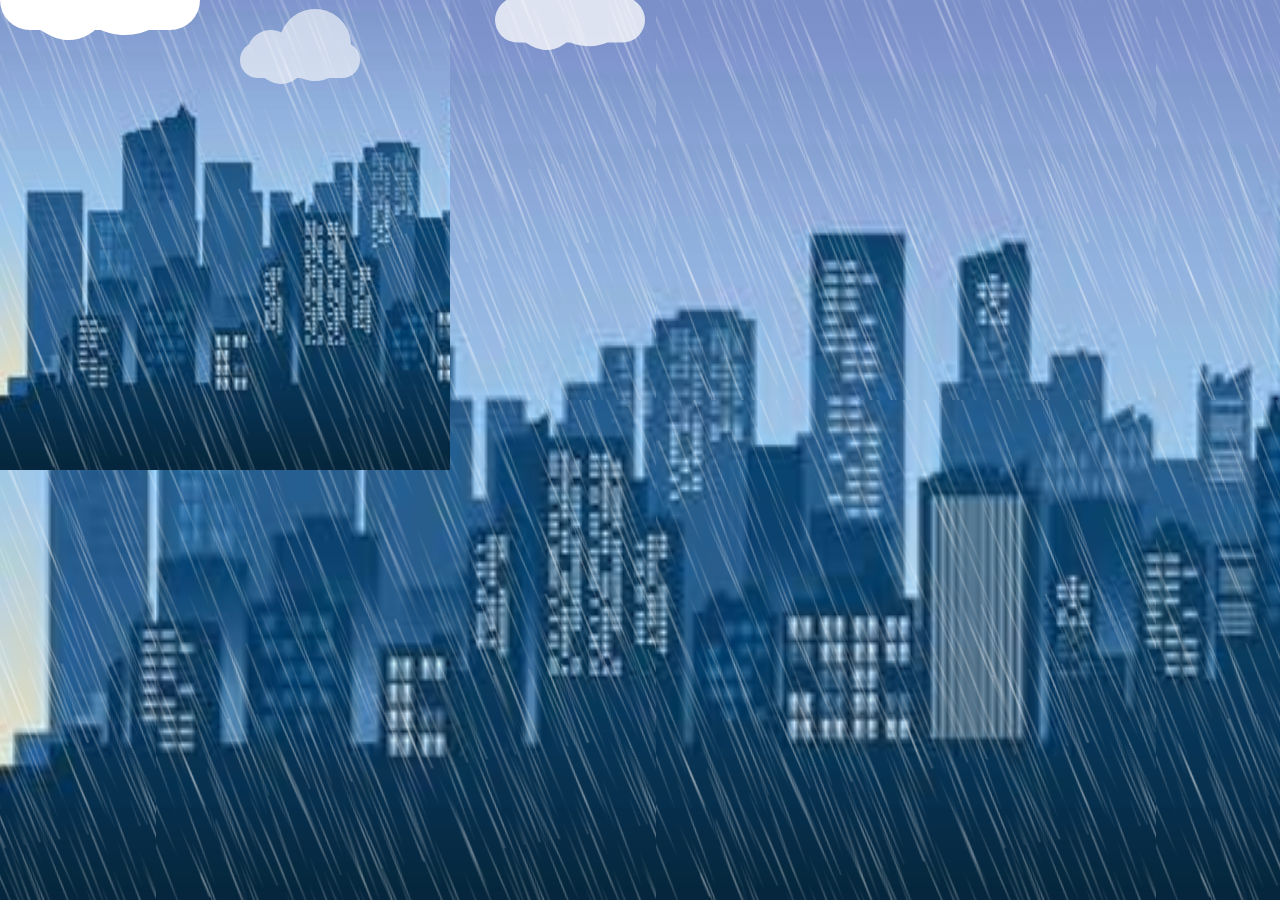
==== rainny/index.html @ 2e0c8773 "add sunny and rainy" ====
<!DOCTYPE html>
<html lang="en">
  <head>
    <meta charset="UTF-8" />
    <meta http-equiv="X-UA-Compatible" content="IE=edge" />
    <meta name="viewport" content="width=device-width, initial-scale=1.0" />
    <link rel="stylesheet" href="style.css" />
    <link rel="stylesheet" href="background_rainy.css" />
    <title>Document</title>
  </head>
  <body>
    <div class="background-rainy">
      <div class="cloud x0"></div>
      <div class="cloud x1"></div>
      <div class="cloud x2"></div>
      <div class="cloud x3"></div>
      <div class="cloud x4"></div>
      <div class="cloud x5"></div>
      <div class="cloud x6"></div>
      <div class="block-rainy">
        <div class="cloud x1"></div>
        <div class="cloud x2"></div>
        <div class="cloud x6"></div>
      </div>
    </div>
  </body>
</html>
---- rainny/style.css ----
body {
  margin: 0;
  padding: 0;
}
---- rainny/background_rainy.css ----
.block-rainy {
  width: 450px;
  background-color: #fff;
  top: -50%;
  position: relative;
  height: 500px;
  background-image: url("./image/background.jpg");
  background-size: cover;
  overflow: hidden;
}
.block-rainy::before {
  content: "";
  position: absolute;
  top: 0;
  left: 0;
  width: 100%;
  height: 100%;
  background: url("./image/rain.png");
  animation: rain 0.2s linear infinite;
}

.background-rainy {
  position: relative;
  width: 100%;
  height: 100vh;
  background: url("./image/background.jpg");
  background-size: cover;
  overflow: hidden;
  /* animation: color-change 2s linear infinite; */
}

.background-rainy::before {
  content: "";
  position: absolute;
  top: 0;
  left: 0;
  width: 100%;
  height: 100%;
  background: url("./image/rain.png");
  background-position: 20% 100%;
  animation: rain 0.2s linear infinite;
}

.cloud {
  width: 200px;
  height: 60px;
  background: #fff;
  border-radius: 200px;
  position: relative;
}
.cloud:before {
  content: "";
  position: absolute;
  background: #fff;
  width: 100px;
  height: 80px;
  top: -15px;
  left: 10px;
  border-radius: 100px;
  transform: rotate(30deg);
}
.cloud:after {
  content: "";
  position: absolute;
  background: #ffffff;
  width: 120px;
  height: 120px;
  top: -55px;
  left: auto;
  right: 15px;
  border-radius: 100px;
  transform: rotate(30deg);
}
.cloud.x0::before {
  background: #bfd6d8;
}
.cloud.x0::after {
  background: #bfd6d8;
}
.cloud.x6::before {
  background: #bfd6d8;
}
.cloud.x6::after {
  background: #bfd6d8;
}
.x0 {
  animation: thunder 4s linear 0.02s infinite alternate,
    moveclouds 35s linear infinite;
  left: 0px;
  top: 50px;
  background: #bfd6d8;
}
.x1 {
  animation: moveclouds 15s linear infinite;
}
.x2 {
  left: 200px;
  transform: scale(0.6);
  opacity: 0.6;
  animation: moveclouds 25s linear infinite;
}
.x3 {
  left: 252px;
  top: -200px;
  transform: scale(0.8);
  opacity: 0.8;
  animation: moveclouds 20s linear infinite;
}
.x4 {
  left: 470px;
  top: -250px;
  transform: scale(0.75);
  opacity: 0.75;
  animation: moveclouds 18s linear infinite;
}
.x5 {
  left: -150px;
  top: -150px;
  transform: scale(0.8);
  opacity: 0.8;
  animation: moveclouds 20s linear infinite;
}
.x6 {
  left: 0;
  top: -175px;
  transform: scale(0.8);
  opacity: 0.5;
  animation: thunder 4s linear 0.02s infinite alternate,
    moveclouds 25s linear infinite;
  background: #bfd6d8;
}

@keyframes moveclouds {
  0% {
    left: 0;
  }
  100% {
    left: 100%;
  }
}

@keyframes thunder {
  0% {
    box-shadow: 0 0 25px #fff;
  }
  2% {
    box-shadow: 0 0 25px rgba(0, 0, 0, 0.3);
  }
  49% {
    box-shadow: 0 0 25px rgba(0, 0, 0, 0.3);
  }
  50% {
    box-shadow: 0 0 25px #fff;
  }
  52% {
    box-shadow: 0 0 25px #f7db6e;
  }
  53% {
    box-shadow: 0 0 25px rgba(0, 0, 0, 0.3);
  }
  69% {
    box-shadow: 0 0 25px rgba(0, 0, 0, 0.3);
  }
  70% {
    box-shadow: 0 0 25px #fff;
  }
  71% {
    box-shadow: 0 0 25px rgba(0, 0, 0, 0.3);
  }
  75% {
    box-shadow: 0 0 25px rgba(0, 0, 0, 0.3);
  }
  76% {
    box-shadow: 0 0 25px #fff;
  }
  77% {
    box-shadow: 0 0 25px #a8d3f0;
  }
  78% {
    box-shadow: 0 0 25px rgba(0, 0, 0, 0.3);
  }
  100% {
    box-shadow: 0 0 25px rgba(0, 0, 0, 0.3);
  }
}

@keyframes color-change {
  0%,
  100% {
    filter: hue-rotate(0deg);
  }
  50% {
    filter: hue-rotate(360deg);
  }
}

@keyframes rain {
  0% {
    background-position: 0 0;
  }
  100% {
    background-position: 20% 100%;
    /* background-position: -80% -100%; for block*/
  }
}
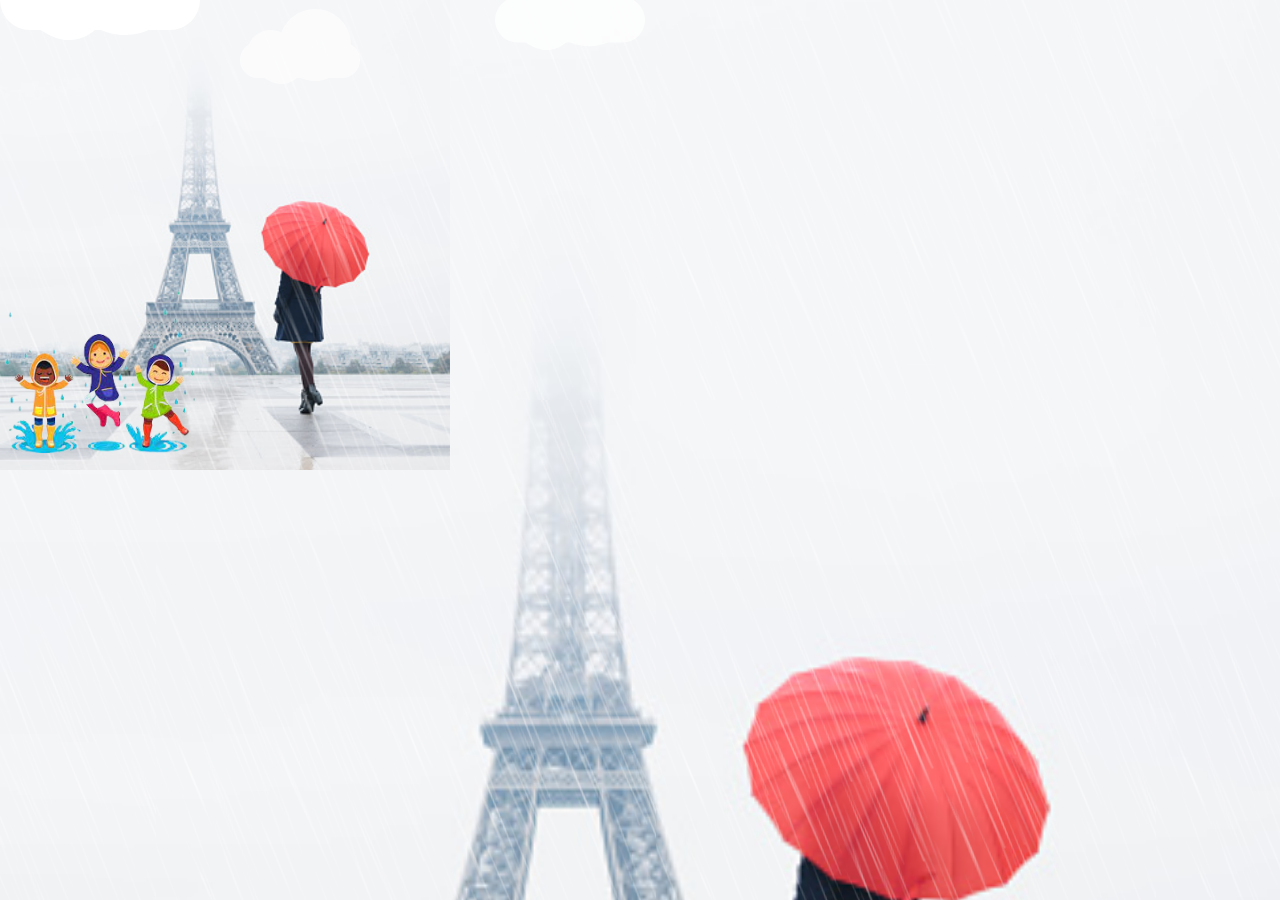
==== commit d84df1df: "merge all css and changes" ====
--- a/rainny/index.html
+++ b/rainny/index.html
@@ -21,6 +21,7 @@
         <div class="cloud x1"></div>
         <div class="cloud x2"></div>
         <div class="cloud x6"></div>
+        <div class="rainy-boy"></div>
       </div>
     </div>
   </body>
--- a/rainny/background_rainy.css
+++ b/rainny/background_rainy.css
@@ -203,3 +203,28 @@
     /* background-position: -80% -100%; for block*/
   }
 }
+
+.rainy-boy {
+  position: absolute;
+  bottom: 0;
+  width: 200px;
+  height: 248px;
+  background-image: url(./image/images.png);
+  background-position: center bottom;
+  background-size: 100%;
+  background-repeat: no-repeat;
+  animation: bounce 5s infinite;
+  /* transform: translateY(0); */
+}
+
+@keyframes bounce {
+  0% {
+    transform: translateY(0);
+  }
+  50% {
+    transform: translateY(-50px);
+  }
+  100% {
+    transform: translateY(0);
+  }
+}
